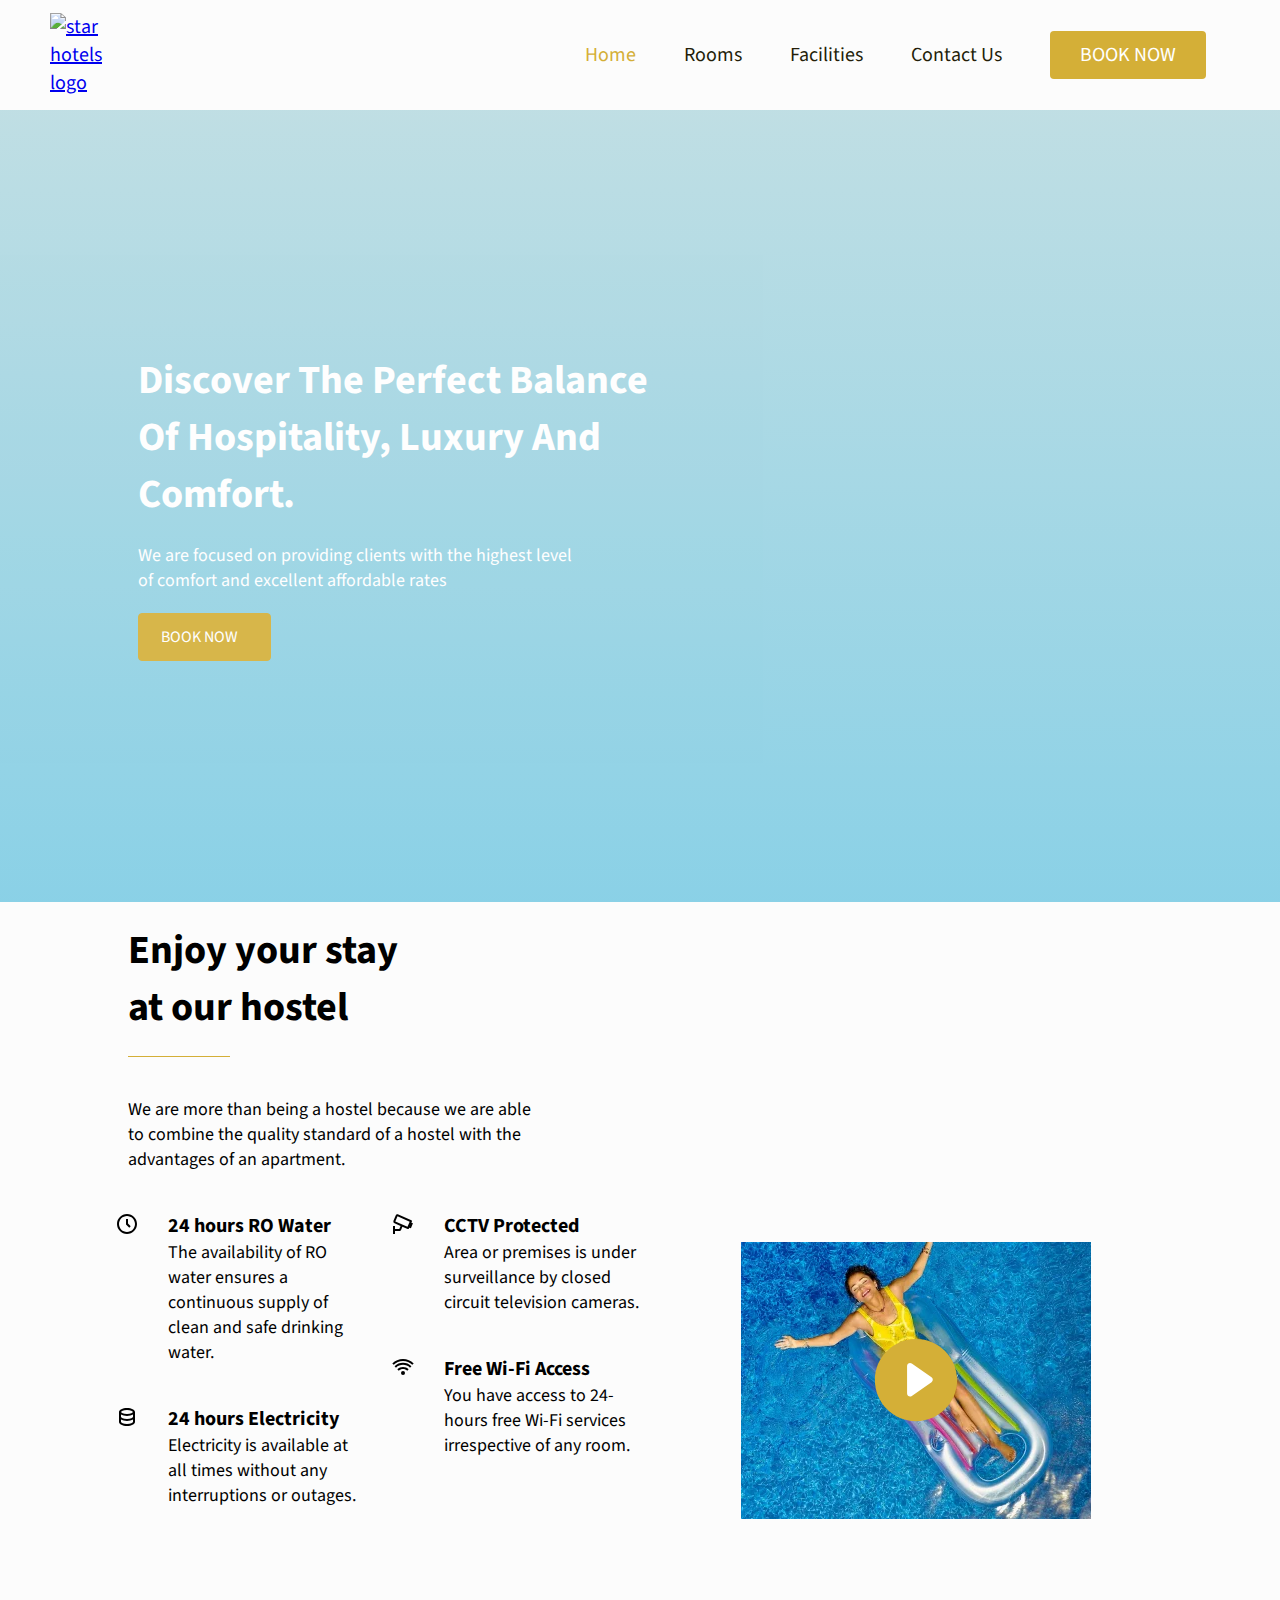
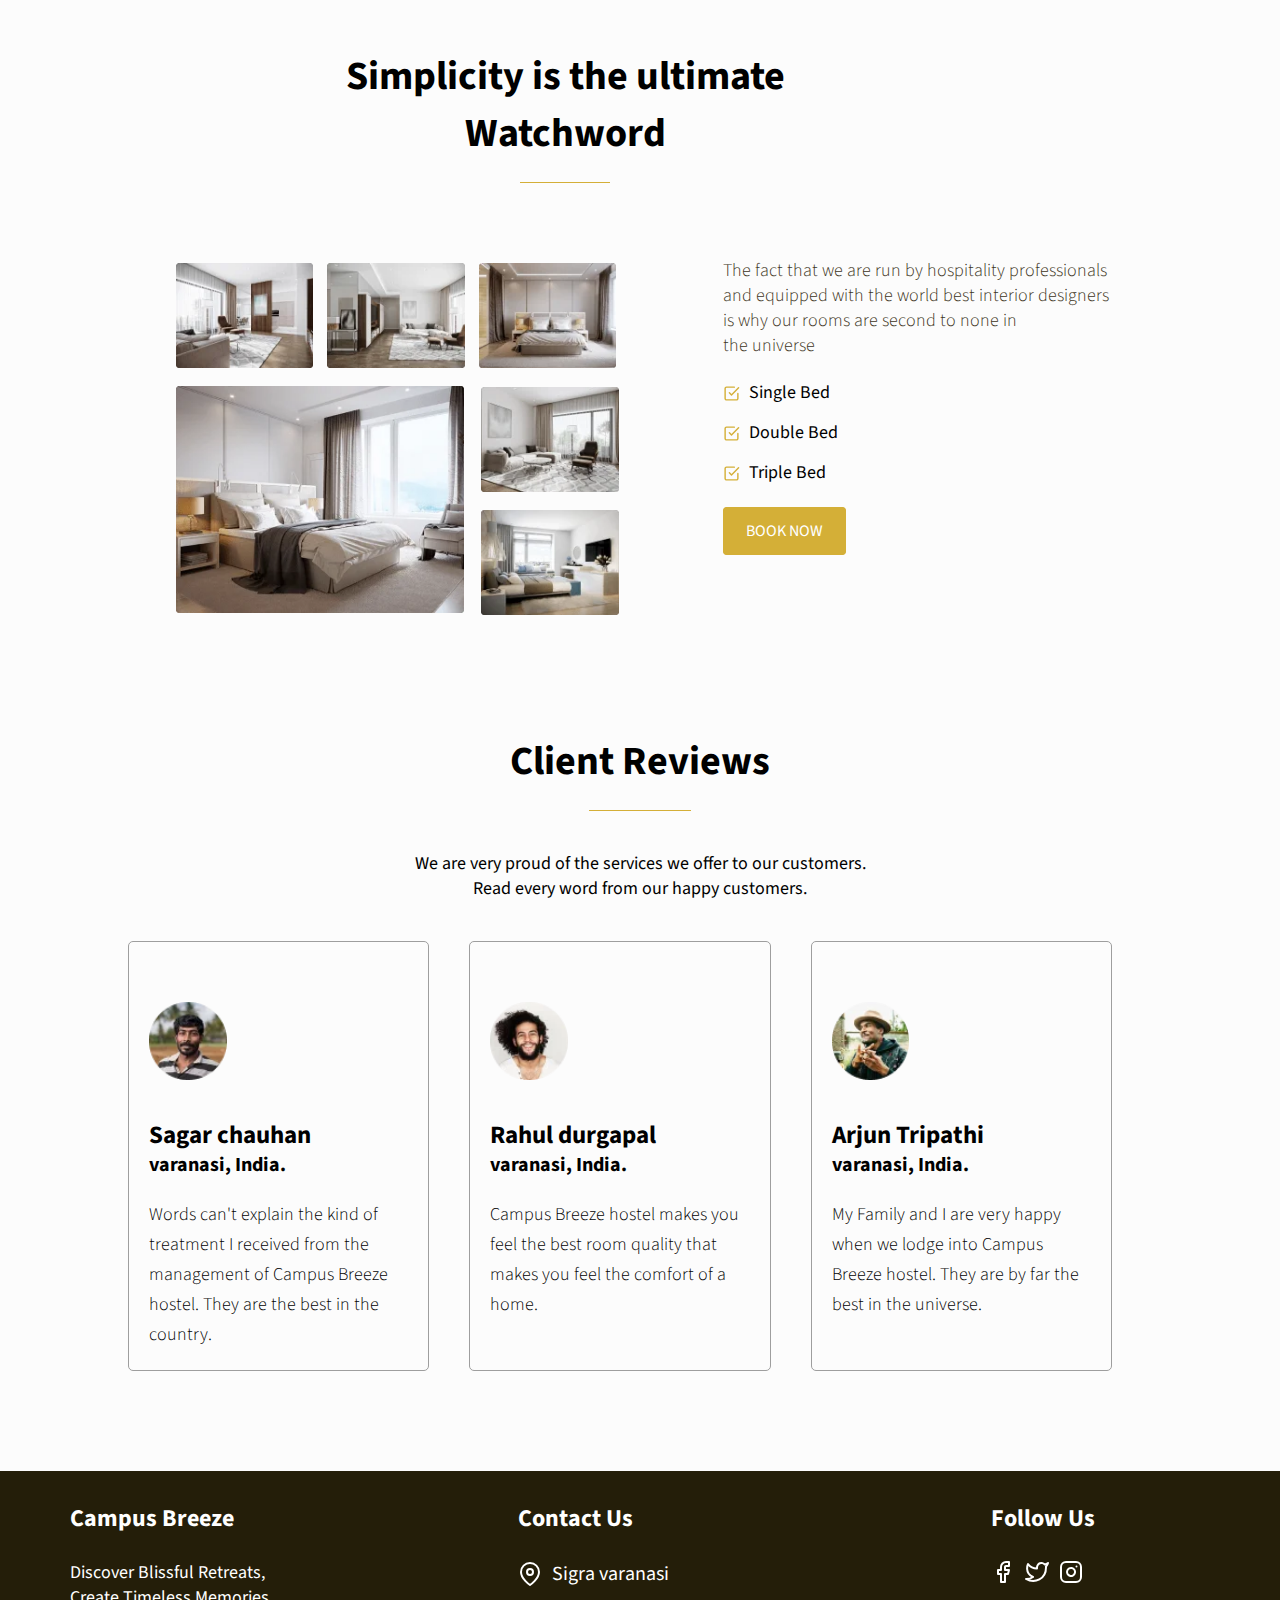
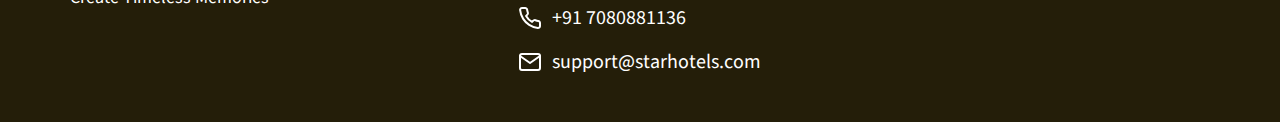
==== index.html @ 66a6e2e9 "" ====
<!DOCTYPE html>
<html lang="en">
<head>
   <meta charset="UTF-8">
	<meta name="viewport" content="width=device-width, initial-scale=1.0">
	<meta name="description" content="Campus Breeze Helps you Discover The Perfect Balance
	Of Hospitality, Luxury And
	Comfort.">
	<title>Campus Breeze</title>
	<link href="https://fonts.googleapis.com/css2?family=Source+Sans+Pro:wght@400;700&display=swap" rel="stylesheet">
	<link rel="stylesheet" href="./assets/css/global-header.css">
	<link rel="stylesheet" href="./assets/css/global-footer.css">
	<link rel="stylesheet" href="./assets/css/accesibility.css">
	<link rel="stylesheet" href="./assets/css/index.css">
	<link rel="shortcut icon" href="./assets/img/favicon.webp" type="image/x-icon">
</head>
<body class="scroll-bar">
	<div id="loader">
		<svg version="1.1" id="L9" xmlns="http://www.w3.org/2000/svg" xmlns:xlink="http://www.w3.org/1999/xlink" x="0px" y="0px"
		viewBox="0 0 100 100" enable-background="new 0 0 0 0" xml:space="preserve">
			<path fill="#d4af37" d="M73,50c0-12.7-10.3-23-23-23S27,37.3,27,50 M30.9,50c0-10.5,8.5-19.1,19.1-19.1S69.1,39.5,69.1,50">
				<animateTransform 
					attributeName="transform" 
					attributeType="XML" 
					type="rotate"
					dur="1s" 
					from="0 50 50"
					to="360 50 50" 
					repeatCount="indefinite" />
		</path>
		</svg>
	</div>
   <header>
      <div class="header-container">
         <nav class="header-nav-bar">
				<div class="header-nav-logo">
					<a href="index.html">
						<img src="https://res.cloudinary.com/joshuafolorunsho/image/upload/v1591615159/star_hotels_logo.png"
							alt="star hotels logo">
					</a>
				</div>
				<ul class="header-nav-lists">
						<li class="header-nav-list">
							<a class="header-nav-link header-active" href="index.html">Home</a>
						</li>
						<li class="header-nav-list"><a class="header-nav-link"
								href="rooms-and-suites.html">Rooms</a></li>
						<li class="header-nav-list"><a class="header-nav-link" href="facilities.html">Facilities</a></li>
						<li class="header-nav-list"><a class="header-nav-link" href="contact-page.html">Contact Us</a></li>
						<li class="header-nav-list"><a class="header-btn header-btn-custom" href="https://timbu.com/search?query=hotel">BOOK NOW</a></li>
					</ul>
            
            <div class="header-hamburger-icon">
               <div class="header-hamburger-line-1"></div>
               <div class="header-hamburger-line-2"></div>
               <div class="header-hamburger-line-3"></div>
            </div>
         </nav>
      </div>

      </div>
	</header>

	<div class="jumbotron-container">
		<div class="jumbotron-left">
			<h2 class="jumbotron-header">Discover the perfect balance <br> of hospitality, luxury and <br>comfort.</h2>
			<p>We are focused on providing clients with the highest level<br>
					of comfort and excellent affordable rates</p>
					<a href="https://timbu.com/search?query=hotel" class="btn btn-fill btn-large">Book Now</a>
		</div>
		
	</div>

	<!-- Enjoy your stay in our hotel -->
	<div class="enjoy-container">
		<div class="enjoy-header">
			<h2 class="enjoy-heading">Enjoy your stay <br>at our hostel</h2>
			<hr class="horizontal">
			<p>We are more than being a hostel because we are able<br> to combine the quality standard of a hostel with the<br> advantages of an apartment.</p>
		</div>
	<div class="enjoy-services">
		<div class="first-col">
			<div class="upper">
					<span>
						<img src="./assets/img/clock.svg" alt="clock icon" class="enjoy__clock-icon">
					</span>
					<h3>24 hours RO Water</h3>
					<p>The availability of RO water ensures a continuous supply of clean and safe drinking water.</p>
			</div>
			<div class="lower">
				<span>
					<img src="./assets/img/database.svg" alt="fitness icon" class="enjoy__fitness-icon">
				</span>
				<h3>24 hours Electricity</h3>
				<p>Electricity is available at all times without any interruptions or outages.</p>
			</div>
			
		</div>
		<div class="sec-col">
				<div class="upper">
					<span>
						<img src="./assets/img/coffee.svg" alt="coffee icon" class="enjoy__coffee-icon">
					</span>
						<h3>CCTV Protected</h3>
					<p>Area or premises is under surveillance by closed circuit television cameras.</p>
				</div>
				<div class="lower">
					<span>
						<img src="./assets/img/wifi.svg" alt="wifi icon" class="enjoy__wifi-icon">
					</span>
						<h3>Free Wi-Fi Access</h3>
						<p>You have access to 24-hours free Wi-Fi services irrespective of any room.</p>
				</div>
		</div>
		<div class="third-col cont">
			<img src="./assets/img/ant-design_play-circle-filled.svg" alt="video play icon" class="enjoy__play-icon">
			<img src="./assets/img/video link.webp" alt="women in swimming pool" class="third-col-video">
		</div>
	</div>

	</div>
	<section class="special-offers">
		<!-- Top Text -->
		<div class="page-header-container">

		  <h2 class="page-header">Simplicity is the ultimate <br>Watchword</h2>
	
            
            </div>
			<div class="row center-lg">
				<div class="col image-col right-marg">
					<img src="assets/img/hotel-1.webp" alt="room-image" class="small-image">
					<img src="assets/img/hotel-2.webp" alt="room-image" class="small-image">
					<img src="assets/img/hotel-3.webp" alt="room-image" class="small-image img-hide">
					<div class="side-by-side-container">
						<div class="large-image-container">
							<img src="assets/img/hotel-4-large.webp" alt="room-image-large" class="large-image">
						</div>
						<section class="stacked-image-container">
						  <div><img src="assets/img/hotel-5.webp" alt="room-image" class="small-image"></div>
						  <div><img src="assets/img/hotel-6.webp" alt="room-image" class="small-image"></div>
						</section>
					</div>
				</div>
				<div class="col">
					<p class="offers-sub-title">
							The fact that we are run by hospitality professionals<br>and equipped with the world best interior designers <br> is why our rooms are second to none in <br>the universe
					</p>
					<ul class="offers-list">
						<li>
							<div>
								<img src="assets/img/check-square.svg" alt="tick" class="list-icon">
								<p class="list-text">Single Bed</p>
							</div>
						</li>
						<li>
							<div>
								<img src="assets/img/check-square.svg" alt="tick" class="list-icon">
								<p class="list-text">Double Bed</p>
							</div>
						</li>
						<li>
							<div>
								<img src="assets/img/check-square.svg" alt="tick" class="list-icon">
								<p class="list-text">Triple Bed</p>
							</div>
						</li>
					</ul>
					<a href="https://timbu.com/search?query=hotel" class="btn btn-fill btn-large centered">Book Now</a>
				</div>
			</div>
		</section>

	<!-- Client Reviews -->
	<div class="review-container">
		<div class="review-header">
			<h2 class="review-title">
				Client Reviews
			</h2>
			<hr class="horizontal">
			<p class="">We are very proud of the services we offer to our customers.<br>Read every word from our happy customers.</p>
		</div>
		<div class="cards-container">
				<div class="card">
					<img src="./assets/img/customer1.webp" alt="" class="card-avi">
					<h2 class="card-title">
							Sagar chauhan
					</h2>
					<h3 class="card-subtitle">
						varanasi, India.
					</h3>
					<p class="card-desc">Words can't explain the kind of treatment I received from the management of Campus Breeze hostel. They are the best in the country.</p>
				</div>
				<div class="card">
					<img src="./assets/img/customer2.webp" alt="" class="card-avi">
					<h2 class="card-title">
							Rahul durgapal
					</h2>
					<h3 class="card-subtitle">
							varanasi, India.
					</h3>
					<p class="card-desc">Campus Breeze hostel makes you feel the best room quality that makes you feel the comfort of a home.</p>
				</div>
				<div class="card">
					<img 
						src="./assets/img/customer3.webp" 
						alt="" 
						class="card-avi">
					<h2 class="card-title">
						Arjun Tripathi
					</h2>
					<h3 class="card-subtitle">
						varanasi, India.
					</h3>
					<p class="card-desc">My Family and I are very happy when we lodge into Campus Breeze hostel. They are by far the best in the universe.</p>
				</div>
				

			</div>
	</div>
	<footer class="footer">
		<div class="footer-container">
			<nav class="footer-nav">
				<div class="footer-description">
					<h3 class="footer-description-title">Campus Breeze</h3>
					<p>Discover Blissful Retreats, Create Timeless Memories</p>
				</div>
				<div class="footer-contact-us">
					<h3 class="footer-description-title">Contact Us</h3>
					<p class="footer-description-detail"> 
						<img src="./assets/img/map-pin.svg" class="footer-description-icon" alt="star hotel location">

						<span>Sigra varanasi</span></p>
					<p class="footer-description-detail">
						<img src="./assets/img/phone.svg" class="footer-description-icon" alt="star hotels phone number"> 
						<span>
					 +91 7080881136</span></p>
					<p class="footer-description-detail">
						<img src="./assets/img/mail.svg" class="footer-description-icon" alt="star hotels email">
						<span>support@starhotels.com</span> </p>
				</div>
				<div class="footer-follow-us">
					<h3 class="footer-description-title">Follow Us</h3>
					<ul class="footer-follow-us-lists">
						<li class="follow-us-list">
							<a href="">
								<img src="./assets/img/facebook.svg" alt="star hotels facebook page">
							</a>
						</li>
						<li class="follow-us-list">
							<a href="">
								<img src="./assets/img/twitter.svg" alt="star hotels twitter page">
							</a>
						</li>
						<li class="follow-us-list">
							<a href="">
								<img src="./assets/img/instagram.svg" alt="star hotels instagram page">
							</a>
						</li>
					</ul>
				</div>
			</nav>
		</div>
	</footer>
	<script defer async>
		(() => {
			const loader = document.getElementById('loader');
			const scrollBar = document.getElementsByClassName('scroll-bar')[0];
			window.addEventListener('load', () => {
				loader.classList.add('none');
				scrollBar.classList.remove('scroll-bar')
			});
		})();
	</script>
	<script  defer async src="assets/js/toggleHamburger.js"></script>
</body>
</html>
---- assets/css/global-header.css ----
* {
	margin: 0;
	padding: 0;
	box-sizing: border-box;
}

body {
	font-family: 'Source Sans Pro', sans-serif;
	background-color: #fcfcfc;
}

.header-container {
	max-width: 1200px;
	margin: 0 auto;
	padding: 10px;
	font-size: 16px;
}

.header-nav-lists {
	display: none;
}

.header-nav-list {
	padding: 0 24px;
	list-style-type: none;
}

.header-nav-bar {
	display: flex;
	justify-content: space-between;
	align-items: center;
	height: 10vh;
}

.header-nav-link {
	text-decoration: none;
	color: #241e09;
	font-size: 20px;
}

.header-active {
	color: #d4af37;
}

.header-nav-logo {
	width: 80px;
	position: relative;
	z-index: 11;
}

/**Hamburger ICON **/
.header-hamburger-icon {
	width: 100px;
	height: 30px;
	display: flex;
	flex-direction: column;
	justify-content: center;
	align-items: flex-end;
	cursor: pointer;
}

.header-hamburger-line-1,
.header-hamburger-line-2,
.header-hamburger-line-3 {
	background-color: #d4af37;
	width: 1.78rem;
	height: 0.2rem;
	transition: all 0.2s ease-in-out;
	position: relative;
	z-index: 10;
}

.header-hamburger-line-1,
.header-hamburger-line-2 {
	margin-bottom: 6px;
}

/* Show class to  change the state of hambuger icon cross*/
.show .header-hamburger-line-1 {
	transform: translateY(10px) rotate(135deg);
}

.show .header-hamburger-line-2 {
	opacity: 0;
}

.show .header-hamburger-line-3 {
	transform: translateY(-8.6px) rotate(-135deg);
}

/*Show */

header ul.show {
	position: fixed;
	background-color: #fff;
	top: 8vh;
	left: 0;
	height: 100%;
	width: 100%;
	margin-top: -8vh;
	display: flex;
	flex-direction: column;
	justify-content: center;
	align-items: center;
	z-index: 10;
}

header ul.show li {
	margin: 1rem 0;
}

.header-btn {
	text-decoration: none;
}

.header-btn-custom {
	padding: 10px 30px;
	width: 133px;
	height: 48px;
	border-radius: 4px;
	background-color: #d4af37;
	color: #fff;

}

.header-btn-custom:hover, 
.header-btn-custom:active {
	background-color: #c9a633;
	border: 1px solid #c9a633;
}

@media (min-width: 850px) {
	.header-nav-lists {
		display: flex;
	}

	.header-hamburger-icon {
		display: none;
	}
}

@media (min-width: 1200px) {
	* {
		font-size: 20px;
	}
}
---- assets/css/global-footer.css ----
.footer {
	background-color: #241e09;
	color: #fff;
   min-height: 240px;
}

.footer-container {
	max-width: 1200px;
	margin: 0 auto;
	padding: 1.5rem;
	display: flex;
	flex-direction: column;
	justify-content: start;
	min-height: 240px;
	font-size: 18px;
}

.footer-nav {
	display: grid;
	justify-items: start;
	grid-gap: 70px;
	grid-template-columns: repeat(auto-fit, minmax(280px, 1fr));
}

.footer-description {
   max-width: 210px;
   justify-self: start;
}

.footer-description-title {
	margin-bottom: 24px;
	font-size: 24px;
}

.footer-description-detail {
	display: flex;
	align-items: center;
	margin-bottom: 16px;
}

.footer-description-icon {
	padding-right: 10px;
}

.footer-follow-us-lists {
	display: flex;
	text-decoration: none;
   list-style-type: none;
}

.follow-us-list {
   justify-self: start;
	padding-right: 10px;
}



@media (min-width: 768px) {


   .footer-nav {
      justify-items: start;
   }
   
}


@media (min-width: 1200px) {


   .footer-nav {
      justify-items: center;
   }
   
}
---- assets/css/accesibility.css ----
/*Making the hide element accessible for screen readers*/
.hide {
	position: absolute;
	height: 1px;
	width: 1px;
	overflow: hidden;
	clip: rect(1px 1px 1px 1px); /* IE6, IE7 */
	clip: rect(1px, 1px, 1px, 1px);
}

.jumbotron-form input:focus {
   border: 1.5px solid #3b331a;
}
---- assets/css/index.css ----
* {
	font-family: 'Source Sans Pro';
}


/*Loader*/
#loader {
	background-color: #fff;
	position: fixed;
	top: 0;
	left: 0;
	width: 100%;
	height: 100vh;
	z-index: 9999;
	display: flex;
	justify-content: center;
	align-items: center;
	transition: ease;
}


#loader svg {
	width: 200px;
}

#loader.none {
	visibility: hidden;
	opacity: 0;
}

.scroll-bar {
	overflow: hidden;
}

.horizontal {
	width: 10%;
	margin: 1em 0 2em 0;
	height: 1px;
	background-color: #d4af37;
	border: none;
}

p {
	font-size: 18px;
}
h2 {
	font-size: 40px;
}
.row {
	display: flex;
	flex-wrap: wrap;
	justify-content: center;
}
.col {
	padding: 5px;
	flex-wrap: nowrap;
}

.image-col {
	margin-right: 7%;
}

.image-col img {
	margin: 5px;
}

.small-image {
	height: 105px;
}

.large-image {
	height: 227px;
}

.side-by-side-container {
	display: flex;
}

.large-image-container {
	margin-right: 7px;
}

.stacked-image-container {
	display: flex;
	flex-direction: column;
	margin-top: 1px;
}
/* Header section--------------------- */
.page-header-container {
	margin-bottom: 70px;
}

.page-header-span {
	display: flex;
	justify-content: flex-end;
	padding-right: 100px;
}
.page-header {
	/* font-weight: 500; */
	text-align: center;
	padding: 0 150px 0 0;
}

.page-header:after {
	display: block;
	height: 1px;
	background-color: #d4af37;
	content: '';
	width: 90px;
	margin: 0.5em auto 0 auto;
}

.page-sub-header {
	font-size: 75%;
	text-align: center;
	letter-spacing: 0.01em;
	font-weight: 300;
	color: #3b331a;
}

/* Header End-------------------------------- */

/* Jumbotron class */
.jumbotron-container {
	width: 100%;
	background: linear-gradient(rgba(140, 197, 207, 0.6), rgba(41, 172, 212, 0.6)),
		url('https://roomlelo.in/static/home-bg.svg');
	background-repeat: no-repeat;
	background-position: center;
	background-size: cover;
	opacity: 0.9;
	min-height: calc(100vh - 12vh);
	display: flex;
	color: white;
}

.jumbotron-left {
	flex: 3;
	display: flex;
	flex-direction: column;
	justify-content: center;
	align-items: flex-start;
	padding-left: 10%;
	/* border: 1px solid white; */
}

.jumbotron-left > * {
	margin: 0.5rem;
}

.jumbotron-header {
	text-transform: capitalize;
}

.jumbotron-right {
	flex: 2;
	display: flex;
	justify-content: flex-start;
	align-items: center;
	/* border: 1px solid white; */
}

.jumbotron-form {
	color: black;
	display: flex;
	flex-direction: column;
	justify-content: center;
	align-items: center;
	background: white;
	width: 70%;
	min-height: 60%;
	border-radius: 5px;
}
.jumbotron-form p {
	margin-bottom: 1em;
	text-align: center;
	font-size: 18px;
}
.jumbotron-form input {
	outline: none;
	width: 80%;
	height: 2.5em;
	padding: 0.5em;
}

.jumbotron-form button {
	background: #d8b74b;
	outline: none;
	width: 80%;
	padding: 0.5em;
	border-radius: 5px;
	cursor: pointer;
	color: white;
	border: none;
}

/* Beginning of enjoy your stay section */
.enjoy-container {
	width: 100%;
	display: flex;
	flex-direction: column;
}
.enjoy-header {
	width: 80%;
	margin: 1em auto;
}
.enjoy-header h1 {
	padding-top: 2em;
}
.enjoy-header > p {
	width: 40%;
}
.enjoy-services {
	display: flex;
	flex-direction: row;
	width: 80%;
	margin: 1em auto;
	margin-bottom: 5em;
	/* border: 1px solid black; */
}
.enjoy-services h2 {
	margin-bottom: 1em;
}
.first-col {
	/* border: 1px solid black; */
	flex: 1;
	margin-right: 2em;
}
.sec-col {
	/* border: 1px solid black; */
	flex: 1;
	margin-right: 2em;
}
.third-col {
	/* border: 1px solid black; */
	flex: 2;
	display: flex;
	justify-content: center;
	align-items: center;
	position: relative;
}

.upper,
.lower {
	padding-left: 2em;
	margin-bottom: 2em;
	position: relative;
}
.enjoy__clock-icon,
.enjoy__fitness-icon,
.enjoy__wifi-icon,
.enjoy__coffee-icon {
	position: absolute;
	top: 0px;
	left: -13px;
}

.enjoy__play-icon {
	position: absolute;
	cursor: pointer;
}

/* End----------------------- */

/* Beginning of simplicity is our watch word section styling */
.special-offers {
	padding: 0 0 80px;
}

.offers-title {
	font-size: 165%;
	margin: 25px 0 15px;
}

.offers-sub-title {
	font-size: 18px;
	color: #3b331a;
	font-weight: 300;
	margin-bottom: 20px;
}

.offers-list {
	list-style: none;
	margin-bottom: 30px;
}

.offers-list li {
	margin: 12px 0;
}

.list-icon {
	height: 17px;
	vertical-align: middle;
	margin-right: 5px;
}

.list-text {
	display: inline-block;
}

.btn {
	border-radius: 3px;
	border: 1px solid #d4af37;
	text-transform: uppercase;
	font-size: 55%;
	padding: 10px 18px;
	font-weight: 400;
	text-decoration: none;
	transition: all 0.3s;
	margin-right: 10px;
}

.btn-fill {
	background-color: #d4af37;
	color: #fff;
}
.rates {
	border-radius: 5px;
}

.rates:active,
.rates:hover {
	background-color: #c9a633;
	border: 1px solid #c9a633;
}

.btn-fill:hover,
.btn-fill:active {
	background-color: #c9a633;
	transform: translateY(-3px);
	border: 1px solid #c9a633;
}

.btn-ghost {
	color: #d4af37;
	background-color: #fff;
}

.btn-ghost:hover,
.btn-ghost:active {
	background-color: #d4af37;
	color: #fff;
}

.btn-large {
	font-size: 16px;
	width: 133px;
	padding: 12px 22px;
	border-radius: 4px;
}

/* End----------------------------*/

/* Beginning of client review section styles */
.review-container {
	width: 80%;
	margin: 1em auto;
	display: flex;
	flex-direction: column;
	justify-content: center;
}
.review-header {
	display: flex;
	flex-direction: column;
	justify-content: center;
	align-items: center;
}
.review-header > p {
	text-align: center;
}
.cards-container {
	display: flex;
	margin-top: 2em;
	margin-bottom: 4em;
}
.card {
	flex: 1;
	border: 1px solid rgb(158, 158, 158);
	min-height: 40vh;
	margin-right: 2em;
	border-radius: 5px;
	display: flex;
	flex-direction: column;
	align-items: flex-start;
	padding: 1em 1em 1em 1em;
	line-height: 1.5em;
}
.card-title {
	font-size: 25px;
}
.card-avi {
	width: 30%;
	margin: 2em 0;
}
.card-subtitle {
	margin-bottom: 1em;
}
.card-desc {
	font-size: 18px;
	font-weight: 300;
}

/* End----------------------------------------- */

/* @media queries */
/* Extra small devices (phones, 600px and down) */
@media only screen and (max-width: 600px) {
	.image-col {
		margin: auto;
	}
	.jumbotron-container {
		width: 100%;
		flex-direction: column;
		align-items: center;
	}

	.jumbotron-left {
		padding: 1rem;
		margin-top: 1rem;
	}

	.jumbotron-header {
		font-size: 30px;
		text-align: center;
	}

	.jumbotron-header br {
		display: none;
	}

	.enjoy-services {
		flex-direction: column;
	}
	.enjoy-header,
	.enjoy-container,
	.enjoy-header h1 {
		text-align: center;
	}
	.enjoy-header > p {
		width: 100%;
	}
	/* Enjoy section icons for mobile */
	.enjoy__clock-icon,
	.enjoy__fitness-icon,
	.enjoy__wifi-icon,
	.enjoy__coffee-icon {
		position: unset;
		padding: 0.5rem;
	}
	.page-header {
		text-align: center;
		padding: 1rem;
		font-size: 30px;
	}
	.cards-container {
		flex-direction: column;
	}
	.card {
		margin-bottom: 1em;
	}
	.page-header:after {
		margin: 0.5em auto 0 auto;
		height: 2px;
	}

	.page-header-container {
		margin-bottom: 10px;
	}
	.btn-large {
		margin-bottom: 1em;
		margin: auto;
		font-weight: 700;
		font-size: 77%;
		padding: 15px 27px;
	}

	.horizontal {
		margin: 1em auto 2em auto;
	}
	.jumbotron-form {
		width: 90%;
		margin: 1em auto;
		padding: 1em 0.5em;
	}

	.jumbotron-form h3 {
		font-size: 20px;
		text-align: center;
	}
	.jumbotron-form p {
		font-size: 17px;
	}

	.jumbotron-form p br {
		display: none;
	}
	.jumbotron-left p {
		font-size: 18px;
		width: 100%;
		text-align: center;
		margin-bottom: 1em;
	}

	.jumbotron-right .jumbotron-left,
	.jumbotron-right {
		flex: 1;
	}
	.jumbotron-form button {
		margin-bottom: 1em;
	}

	.enjoy-services {
		margin-bottom: 0.5em;
	}

	.special-offers {
		padding: 0 0 35px;
	}

	.enjoy__play-icon {
		z-index: 2;
		width: 4rem;
		opacity: 0.9;
		height: 4rem;
	}

	.page-header,
	.enjoy-heading {
		text-transform: capitalize;
		text-align: center;
	}

	.horizontal {
		height: 2px;
		width: 39%;
	}

	.enjoy-heading {
		margin-top: 20px;
		font-size: 30px;
	}

	.enjoy-heading br {
		display: none;
	}

	.first-col,
	.sec-col {
		margin-right: unset;
	}

	.upper,
	.lower {
		padding-left: unset;
	}

	.third-col {
		order: -1;
		margin-bottom: 1rem;
	}

	.third-col-video {
		width: 100%;
		filter: drop-shadow(2px 4px 6px black);
	}

	.side-by-side-container {
		flex-direction: column;
	}

	.stacked-image-container {
		flex-direction: row;
	}

	.offers-sub-title {
		padding: 1rem;
	}

	.offers-sub-title br {
		display: none;
	}

	.offers-list {
		margin-left: 1.5rem;
	}

	.centered {
		margin: auto;
		display: block;
		width: 50%;
		text-align: center;
	}

	.img-hide {
		display: none;
	}
	.review-title {
		text-align: center;
		font-size: 30px;
	}

	.card {
		width: 100%;
	}

	.card-avi {
		width: 30%;
		display: block;
		margin: 1.5rem auto;
	}

	.card-title,
	.card-subtitle {
		width: 100%;
		text-align: center;
	}

	.card-subtitle {
		font-weight: 300;
	}
}

@media only screen and (max-width: 320px) {
	.small-image {
		display: none;
	}

	.large-image {
		width: 100%;
		object-fit: cover;
	}
}

/* Small devices (portrait tablets and large phones, 600px and up) */
@media only screen and (min-width: 600px) and (max-width: 700px) {
	.jumbotron-container {
		width: 100%;
		flex-direction: column;
		align-items: center;
	}
	.btn-large {
		margin: 0.5em auto 1em 1em;
	}
	.jumbotron-form {
		width: 100%;
		margin: 1em auto;
		padding: 1em 0.5em;
	}
	.enjoy-header,
	.enjoy-container,
	.enjoy-header h1 {
		text-align: center;
	}
	.enjoy-header > p {
		width: 100%;
	}
	.enjoy-services {
		flex-direction: column;
	}

	.page-header {
		padding: 0 100px 0 100px;
	}

	.card {
		margin-bottom: 1em;
	}
	.page-header:after {
		margin: 0.5em auto 0 auto;
	}
	.btn-large {
		margin-bottom: 1em;
	}
	.jumbotron-left h1 {
		font-size: 50px;
		margin-top: 1em;
	}
	.horizontal {
		margin: 1em auto 2em auto;
	}
}
@media only screen and (min-width: 700px) {
	.jumbotron-form {
		margin: 1em 0;
	}
	.jumbotron-form h3 {
		padding-top: 1em;
		font-size: 25px;
		text-align: center;
	}
	.jumbotron-form p {
		font-size: 18px;
	}

	.rates {
		margin-bottom: 1em;
	}
}
@media only screen and (min-width: 954px) {
	.jumbotron-container {
		width: 100%;
		flex-direction: row;
		align-items: center;
	}
	.enjoy-services {
		flex-direction: row;
	}
}
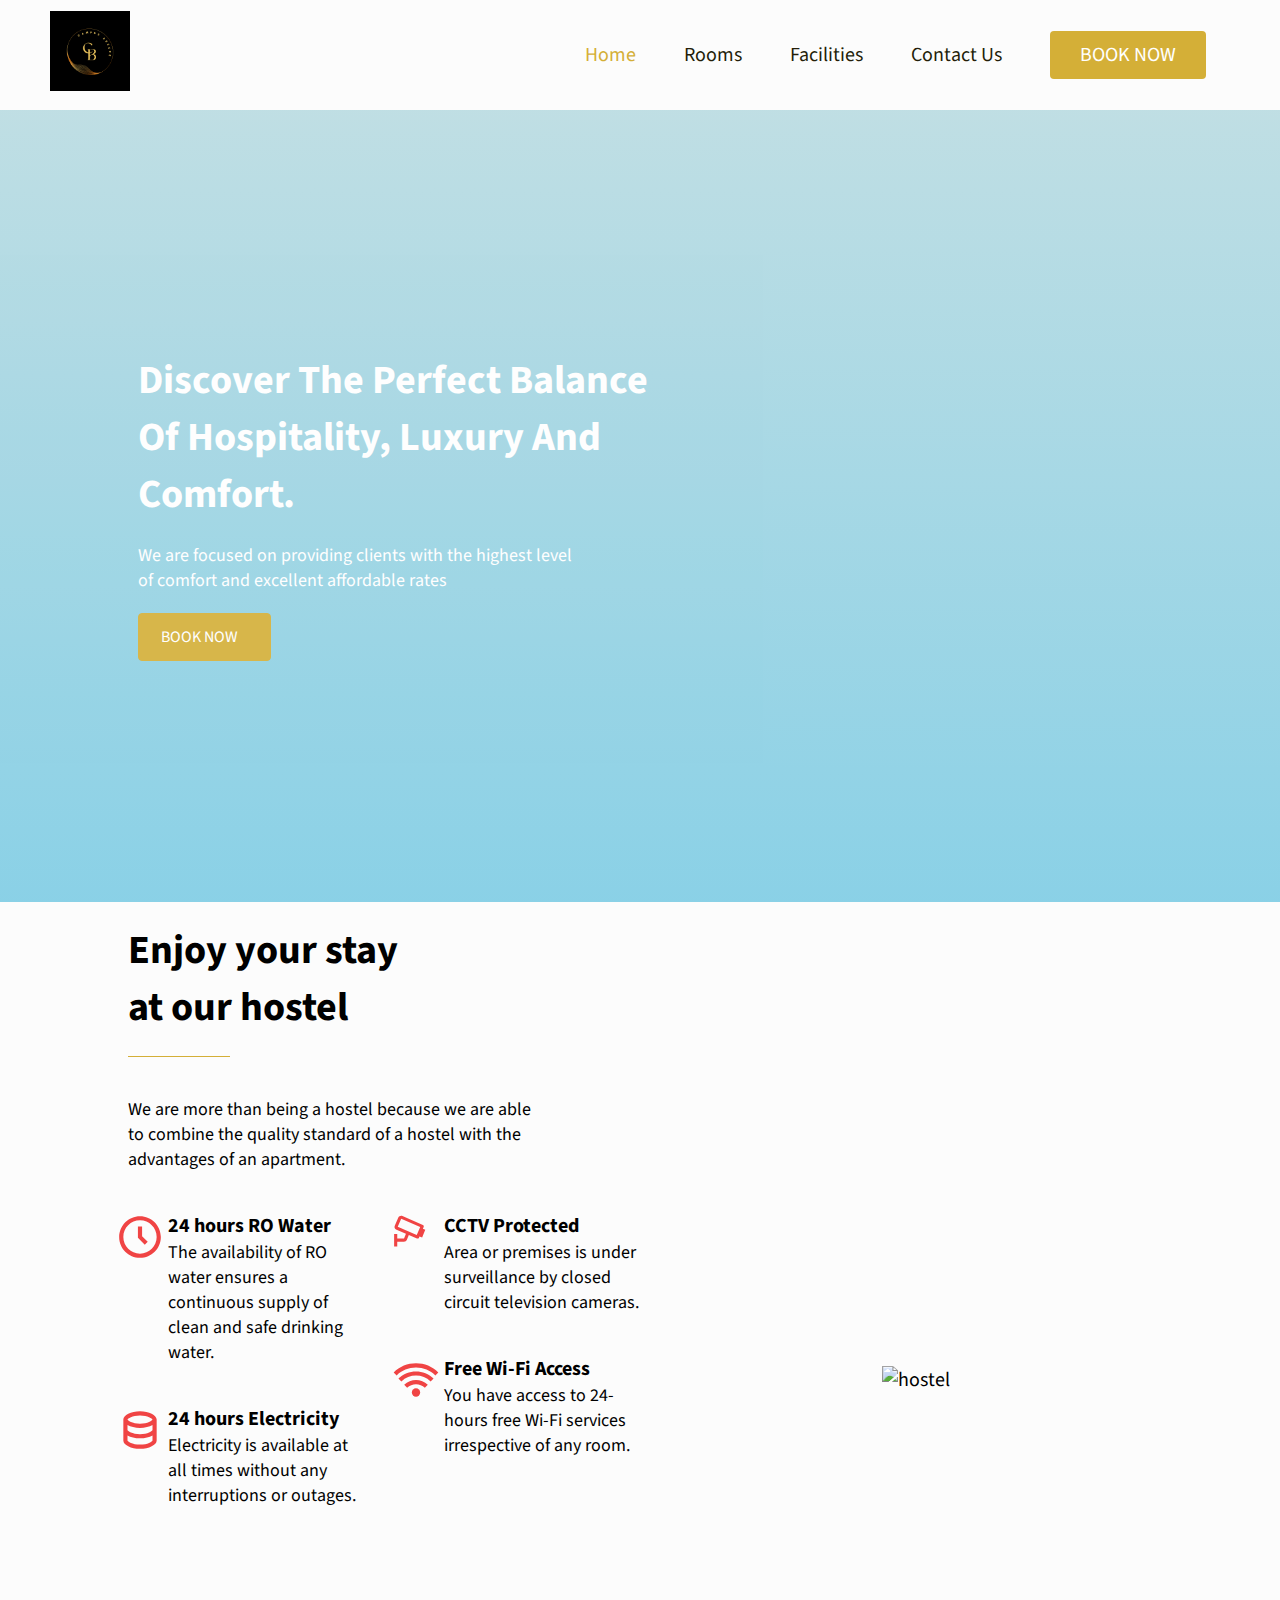
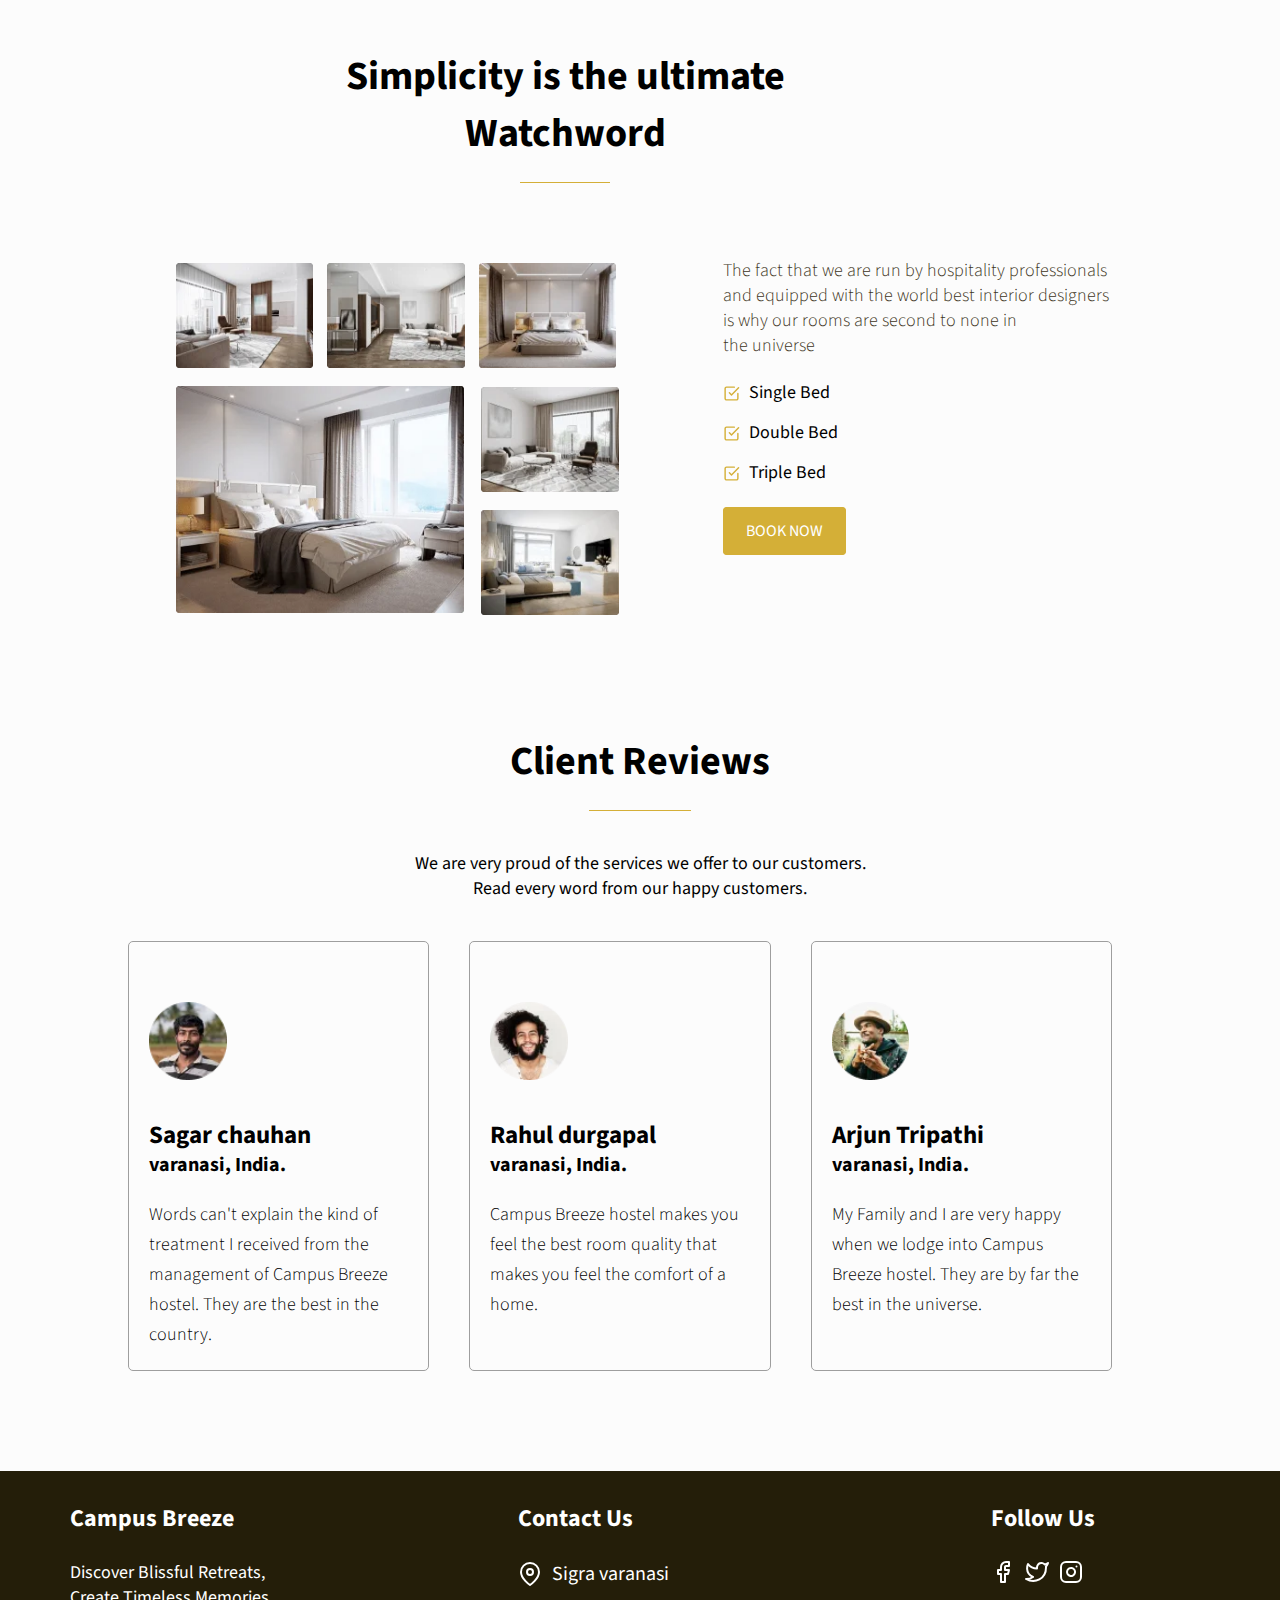
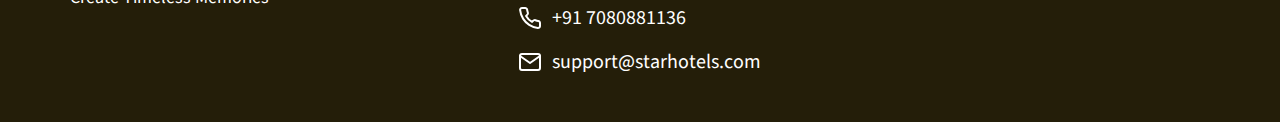
==== commit f57c4772: "minor changes" ====
--- a/index.html
+++ b/index.html
@@ -35,7 +35,7 @@
          <nav class="header-nav-bar">
 				<div class="header-nav-logo">
 					<a href="index.html">
-						<img src="https://res.cloudinary.com/joshuafolorunsho/image/upload/v1591615159/star_hotels_logo.png"
+						<img src="./assets/img/star hotels logo.png" style="width: 80px;"
 							alt="star hotels logo">
 					</a>
 				</div>
@@ -80,6 +80,7 @@
 		</div>
 	<div class="enjoy-services">
 		<div class="first-col">
+		
 			<div class="upper">
 					<span>
 						<img src="./assets/img/clock.svg" alt="clock icon" class="enjoy__clock-icon">
@@ -113,8 +114,7 @@
 				</div>
 		</div>
 		<div class="third-col cont">
-			<img src="./assets/img/ant-design_play-circle-filled.svg" alt="video play icon" class="enjoy__play-icon">
-			<img src="./assets/img/video link.webp" alt="women in swimming pool" class="third-col-video">
+			<img src="https://www.za.kayak.com/rimg/himg/a1/53/3e/expediav2-448841-9e0fd3-605126.jpg?width=1366&height=768&crop=true" style="max-width: 500px;" alt="hostel" class="third-col-video">
 		</div>
 	</div>
 
--- a/assets/css/index.css
+++ b/assets/css/index.css
@@ -252,6 +252,7 @@
 .enjoy__coffee-icon {
 	position: absolute;
 	top: 0px;
+	width: 50px;
 	left: -13px;
 }
 
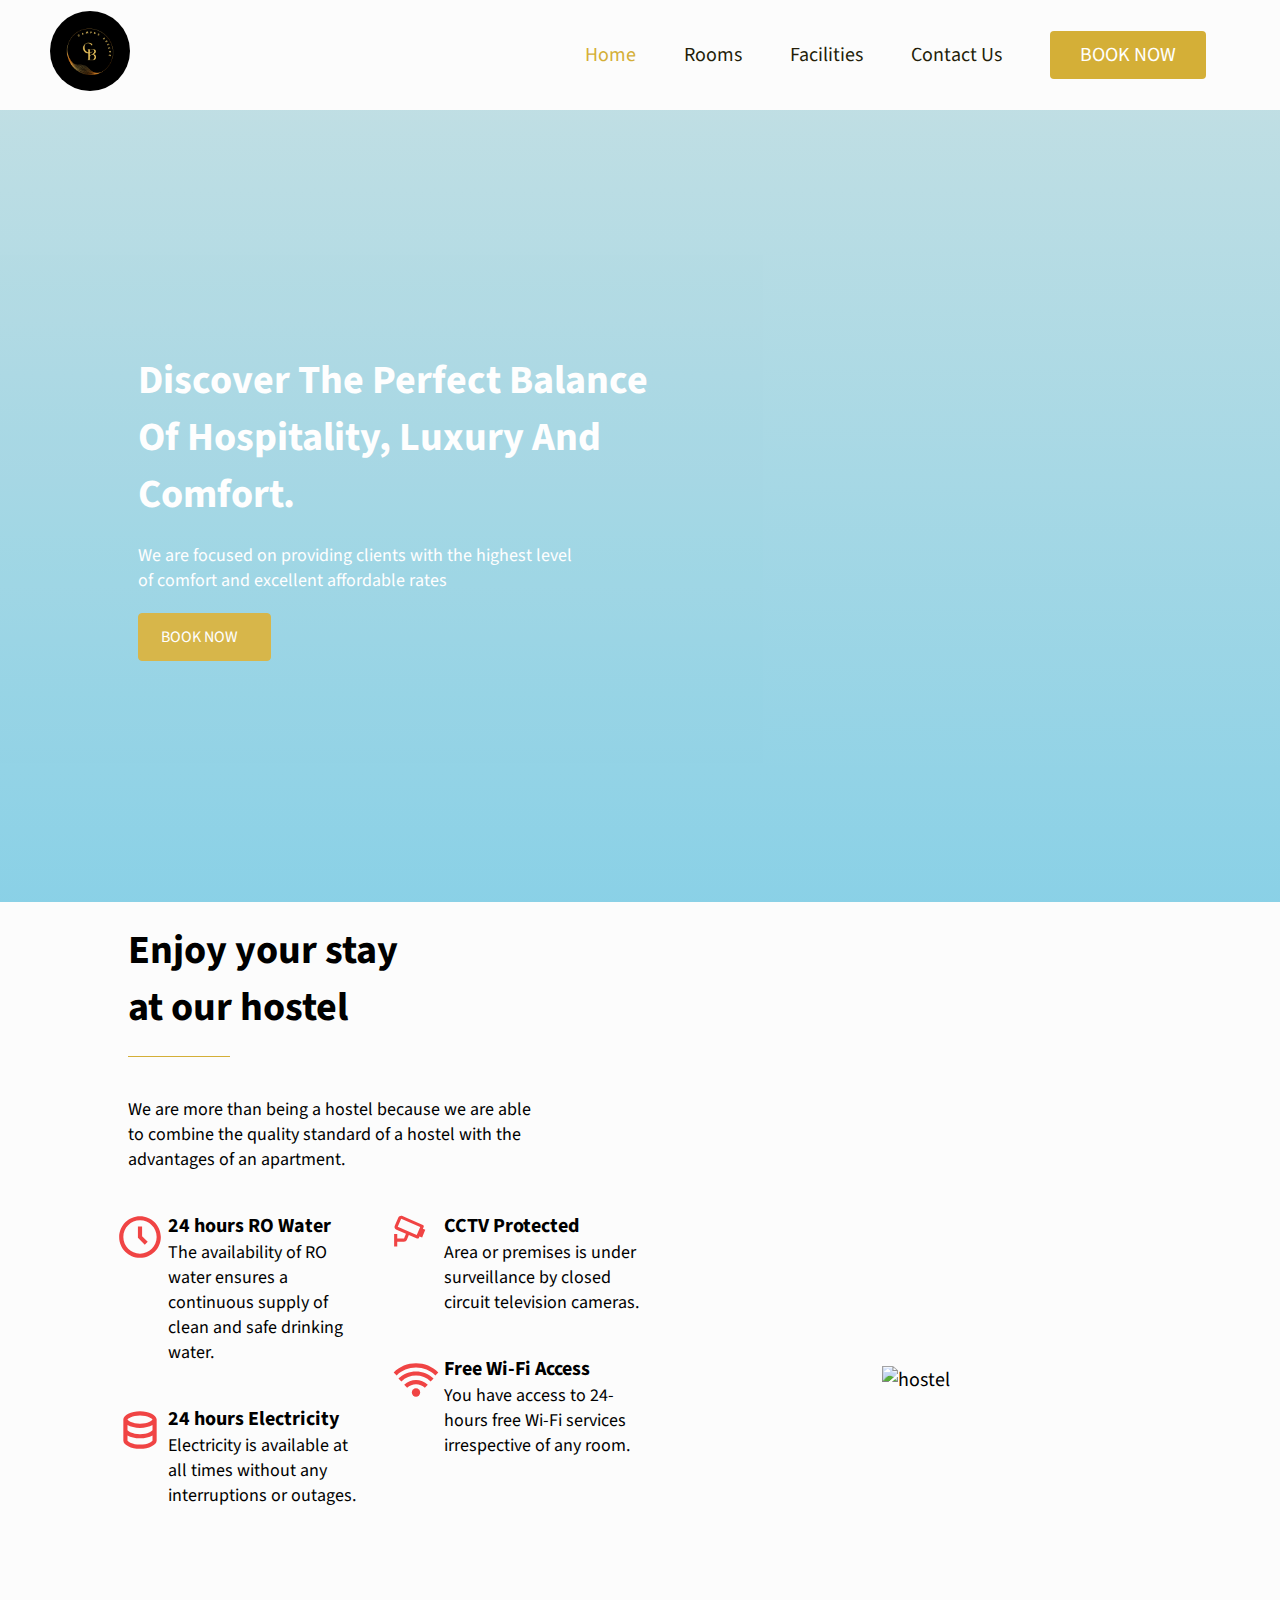
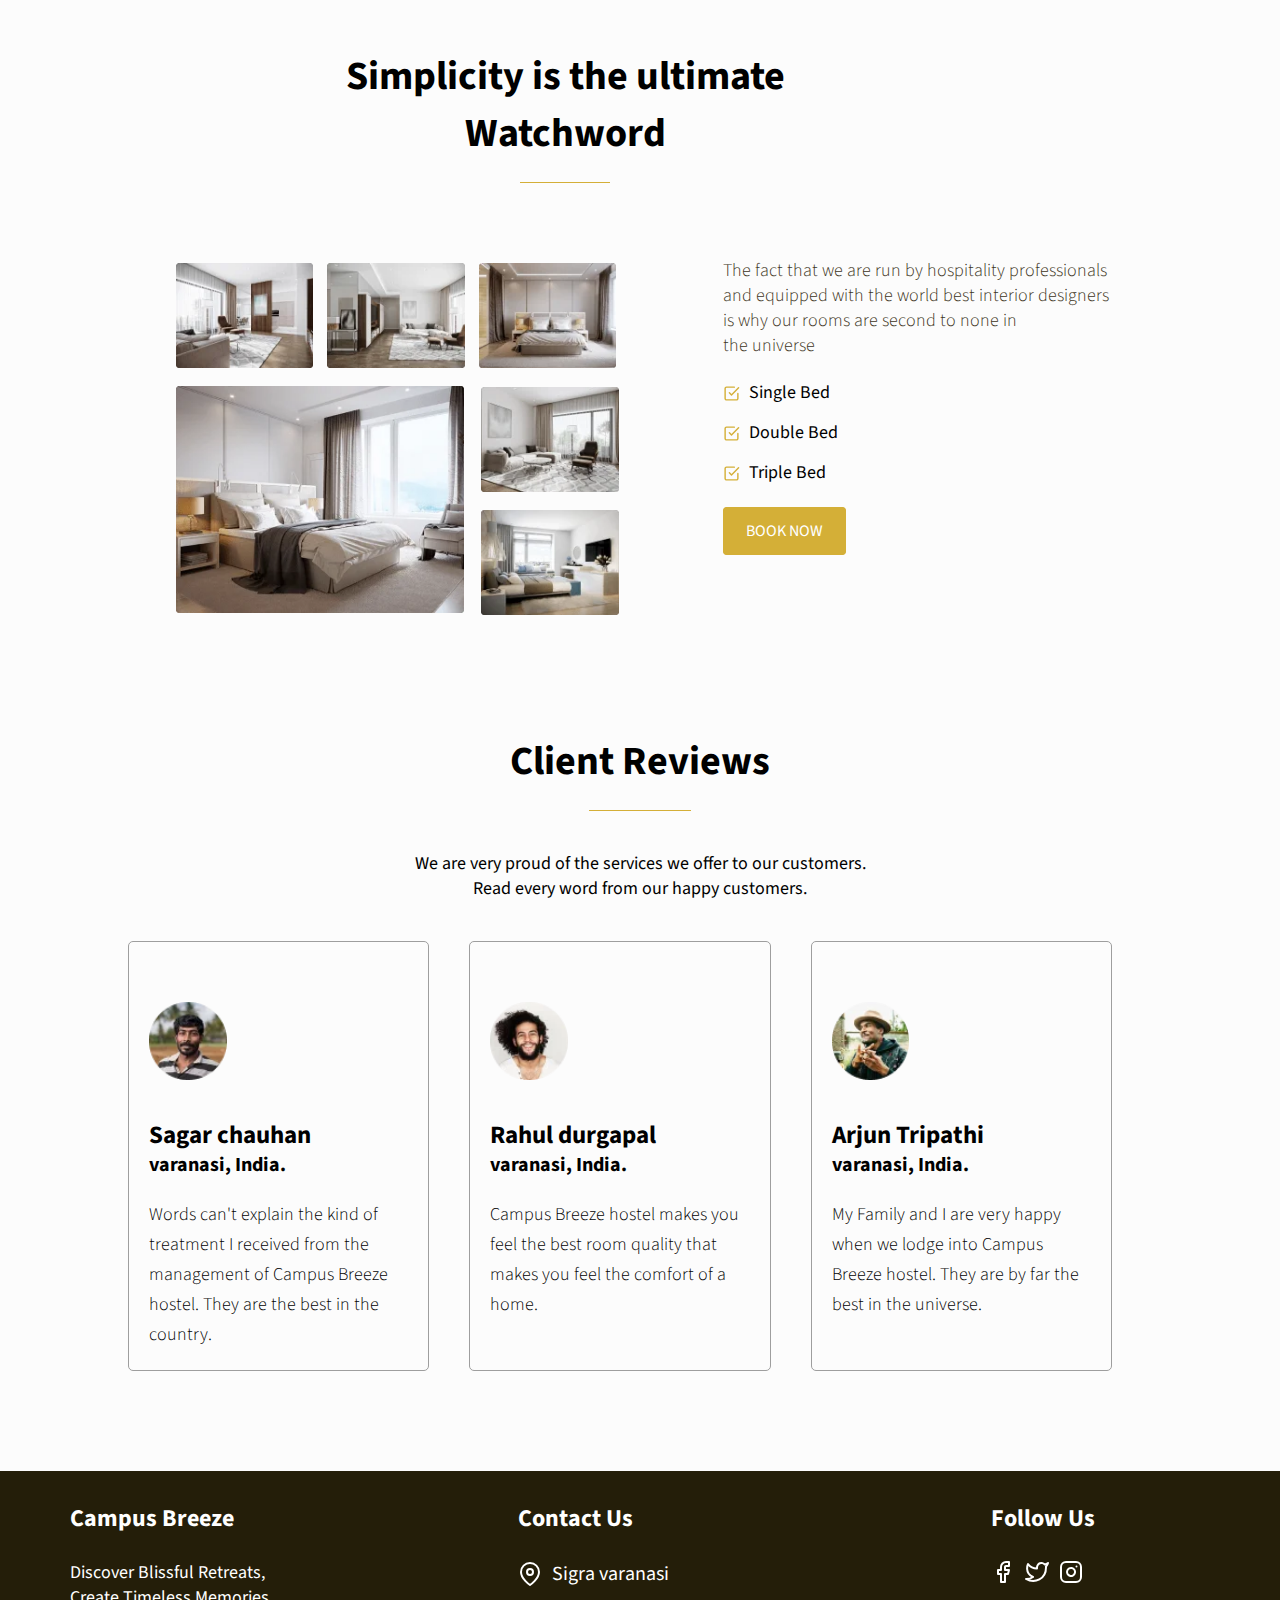
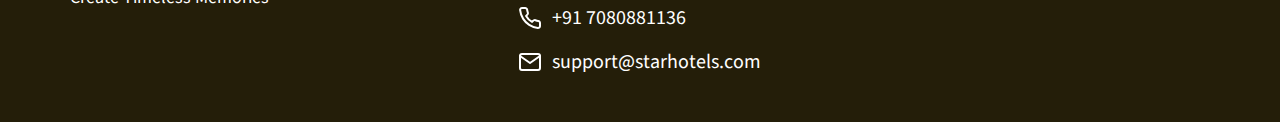
==== commit 62f9cb73: "minor changes" ====
--- a/index.html
+++ b/index.html
@@ -35,7 +35,7 @@
          <nav class="header-nav-bar">
 				<div class="header-nav-logo">
 					<a href="index.html">
-						<img src="./assets/img/star hotels logo.png" style="width: 80px;"
+						<img src="./assets/img/star hotels logo.png" class="logo"
 							alt="star hotels logo">
 					</a>
 				</div>
--- a/assets/css/global-header.css
+++ b/assets/css/global-header.css
@@ -46,6 +46,11 @@
 	width: 80px;
 	position: relative;
 	z-index: 11;
+}
+
+.logo{
+	width: 80px; 
+	border-radius: 50%;
 }
 
 /**Hamburger ICON **/
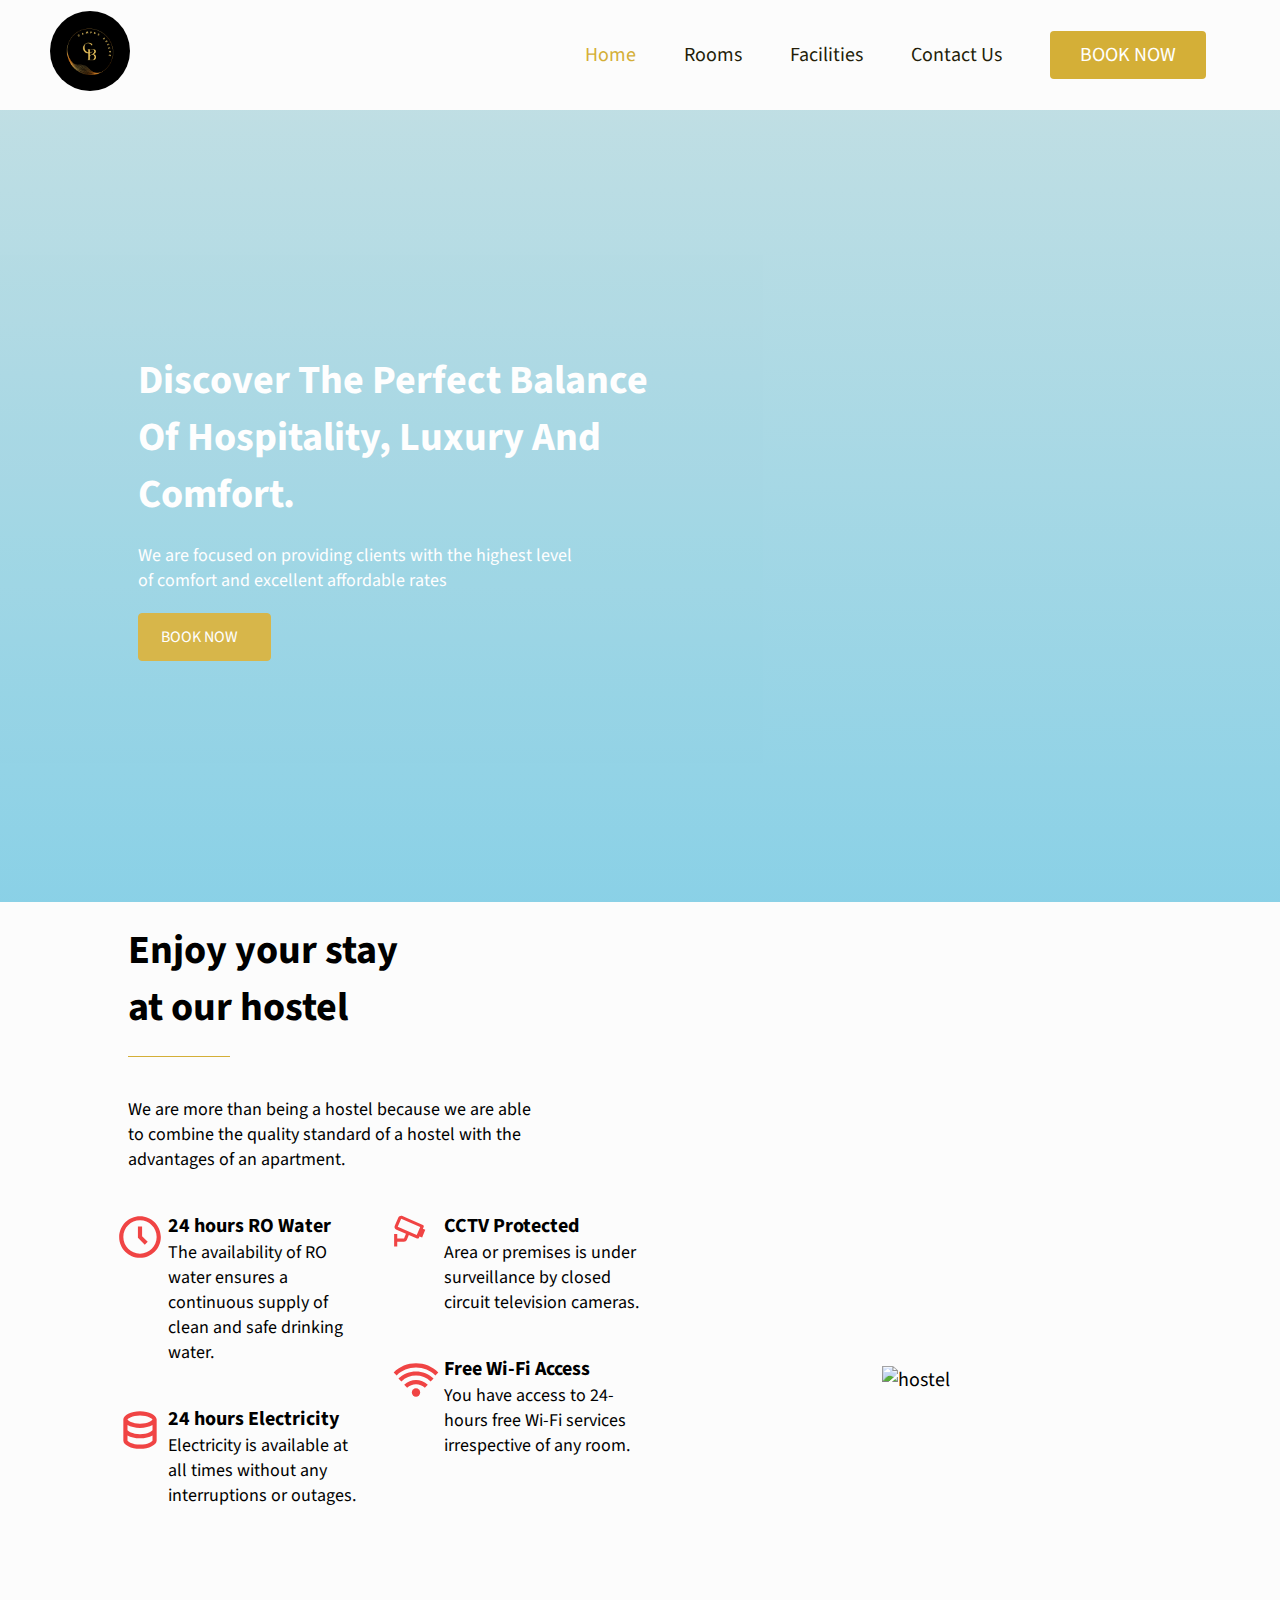
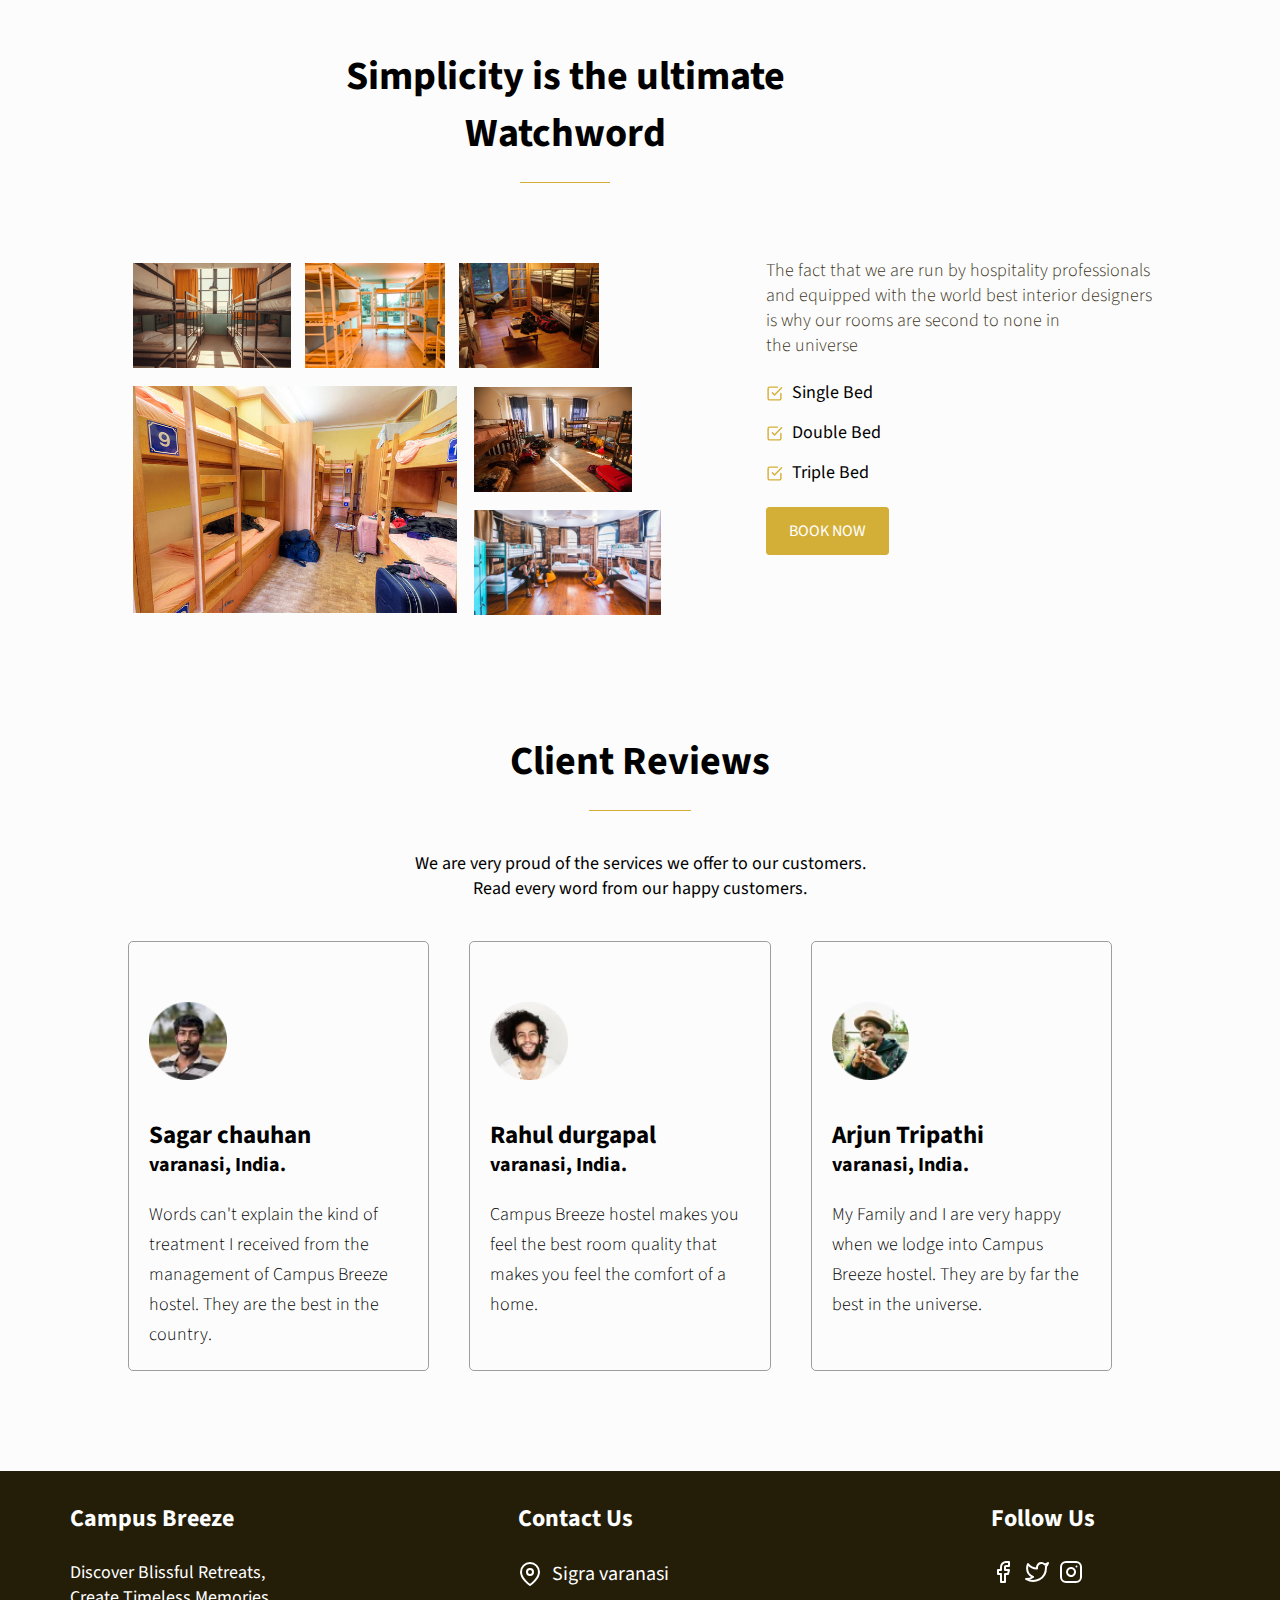
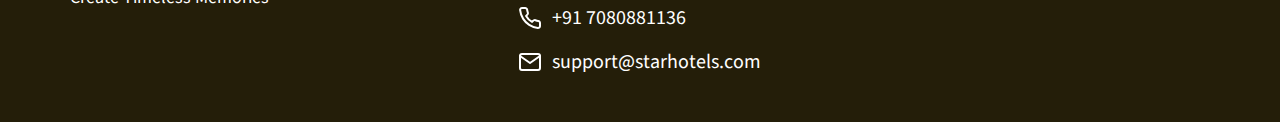
==== commit 851ce1d0: "" ====
--- a/index.html
+++ b/index.html
@@ -129,16 +129,16 @@
             </div>
 			<div class="row center-lg">
 				<div class="col image-col right-marg">
-					<img src="assets/img/hotel-1.webp" alt="room-image" class="small-image">
-					<img src="assets/img/hotel-2.webp" alt="room-image" class="small-image">
-					<img src="assets/img/hotel-3.webp" alt="room-image" class="small-image img-hide">
+					<img src="assets/img/hotel-1.jpg" alt="room-image" class="small-image">
+					<img src="assets/img/hotel-2.jpg" alt="room-image" class="small-image">
+					<img src="assets/img/hotel-3.jpg" alt="room-image" class="small-image img-hide">
 					<div class="side-by-side-container">
 						<div class="large-image-container">
-							<img src="assets/img/hotel-4-large.webp" alt="room-image-large" class="large-image">
+							<img src="assets/img/hotel-4.jpg" alt="room-image-large" class="large-image">
 						</div>
 						<section class="stacked-image-container">
-						  <div><img src="assets/img/hotel-5.webp" alt="room-image" class="small-image"></div>
-						  <div><img src="assets/img/hotel-6.webp" alt="room-image" class="small-image"></div>
+						  <div><img src="assets/img/hotel-5.jpg" alt="room-image" class="small-image"></div>
+						  <div><img src="assets/img/hotel-6.jpg" alt="room-image" class="small-image"></div>
 						</section>
 					</div>
 				</div>
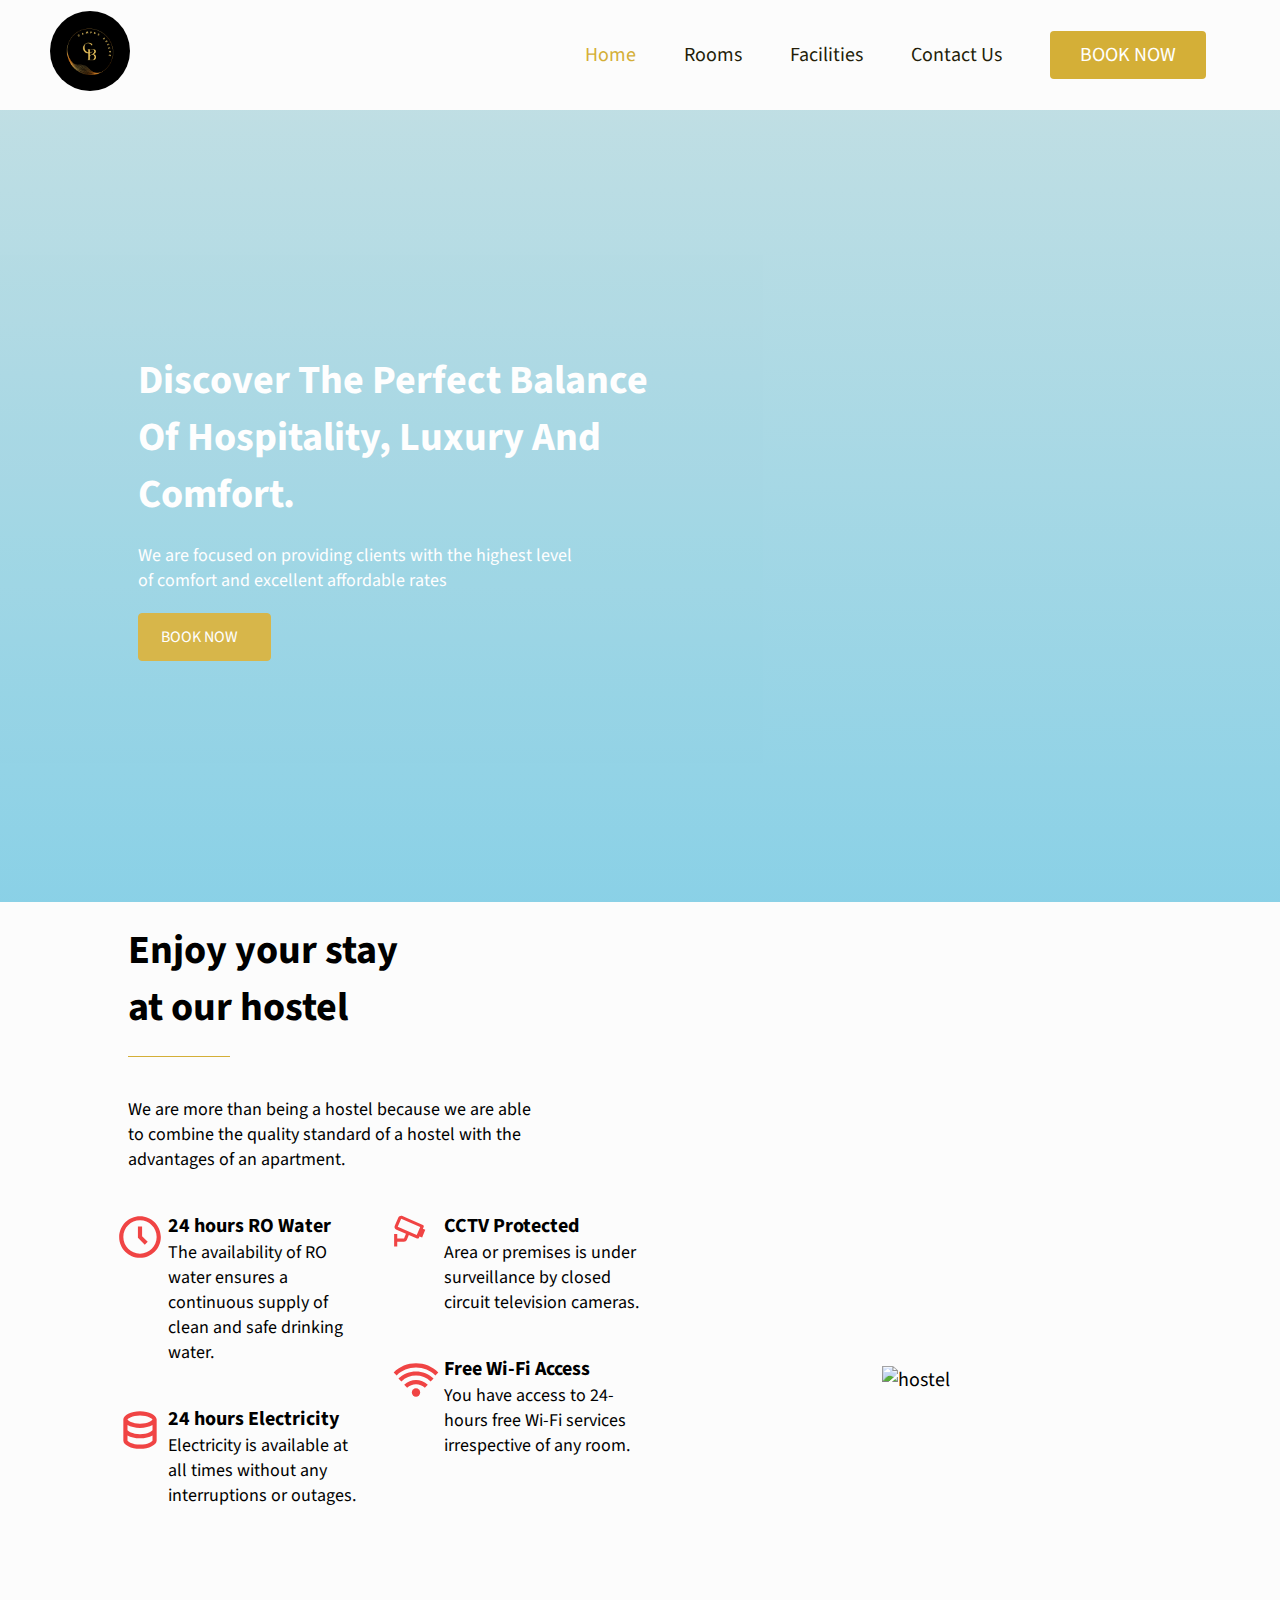
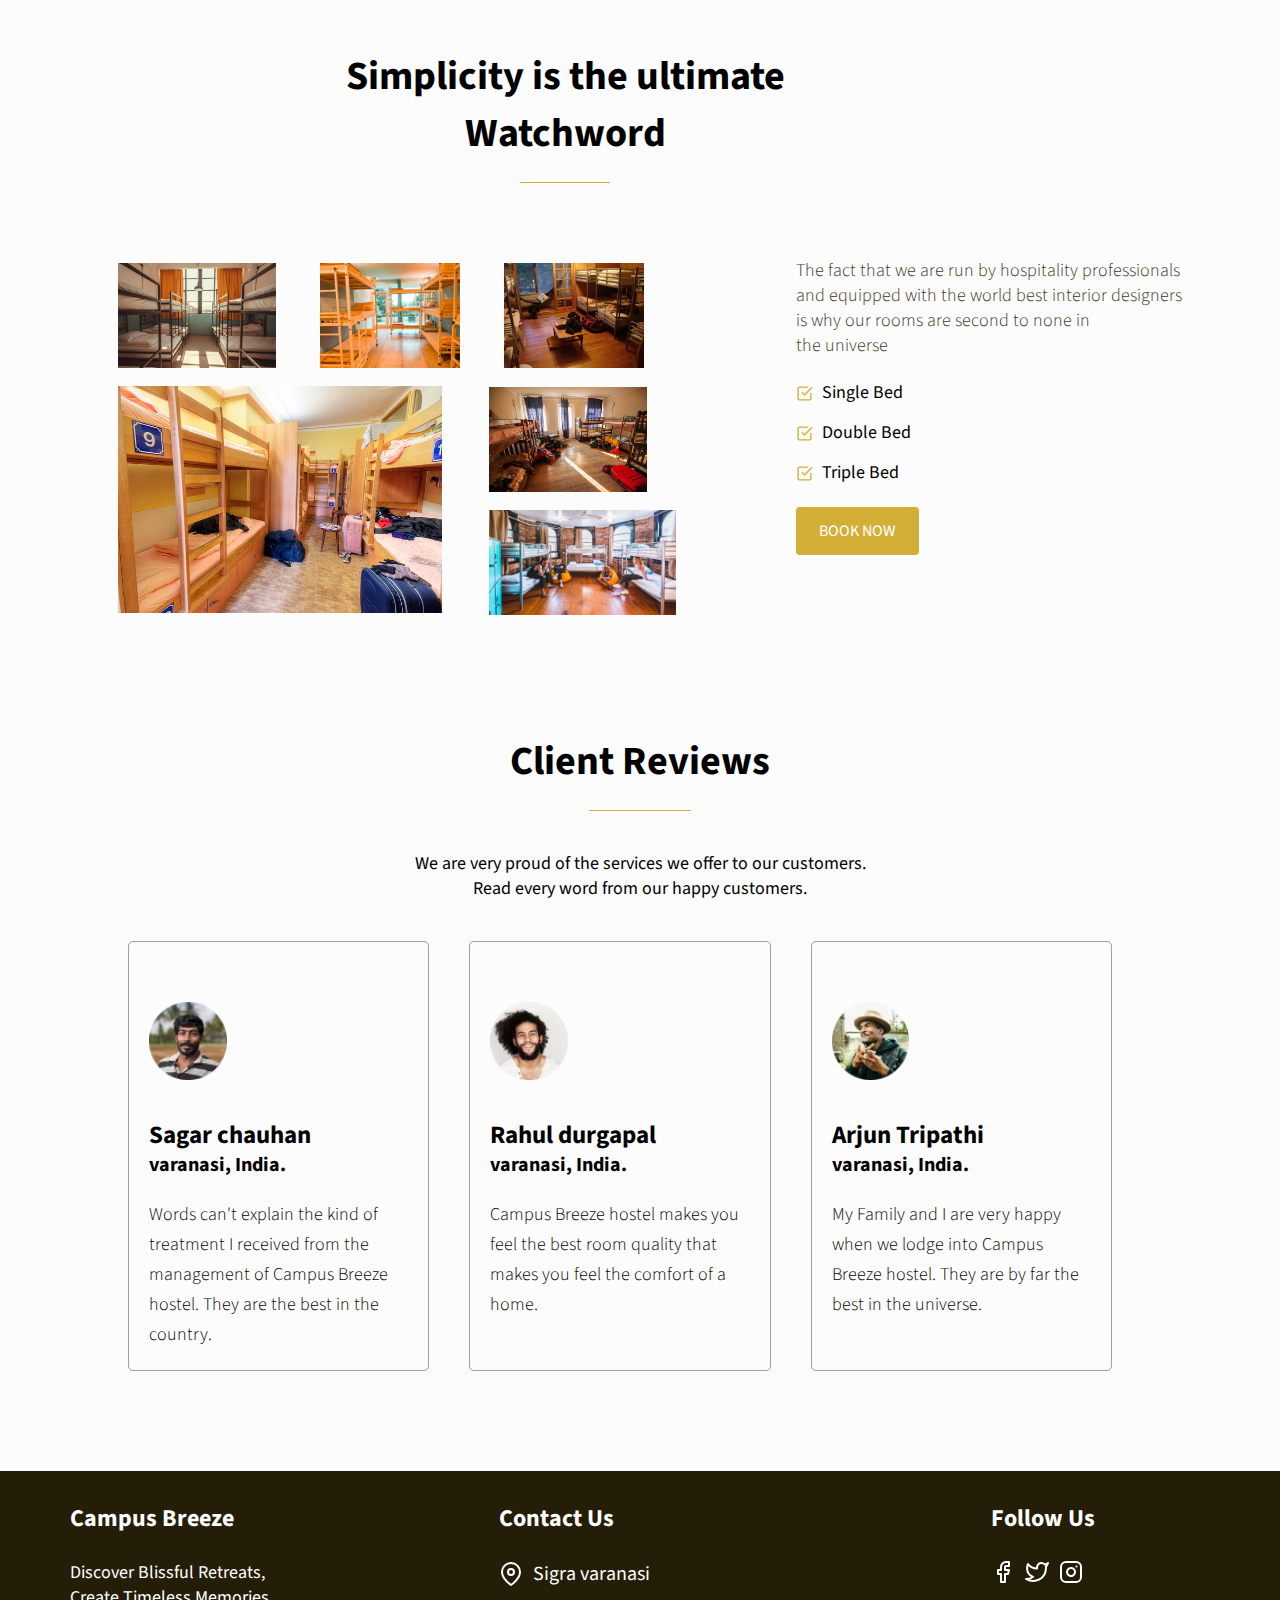
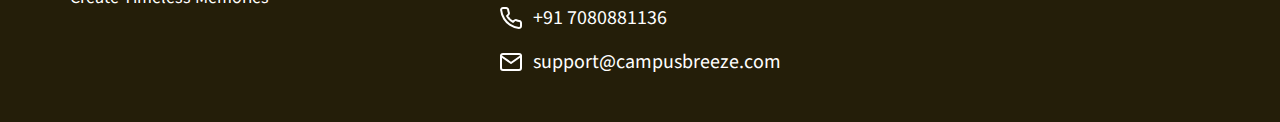
==== commit e869acb8: "" ====
--- a/index.html
+++ b/index.html
@@ -237,7 +237,7 @@
 					 +91 7080881136</span></p>
 					<p class="footer-description-detail">
 						<img src="./assets/img/mail.svg" class="footer-description-icon" alt="star hotels email">
-						<span>support@starhotels.com</span> </p>
+						<span>support@campusbreeze.com</span> </p>
 				</div>
 				<div class="footer-follow-us">
 					<h3 class="footer-description-title">Follow Us</h3>
--- a/assets/css/index.css
+++ b/assets/css/index.css
@@ -61,7 +61,7 @@
 }
 
 .image-col img {
-	margin: 5px;
+	margin: 5px 20px;
 }
 
 .small-image {
